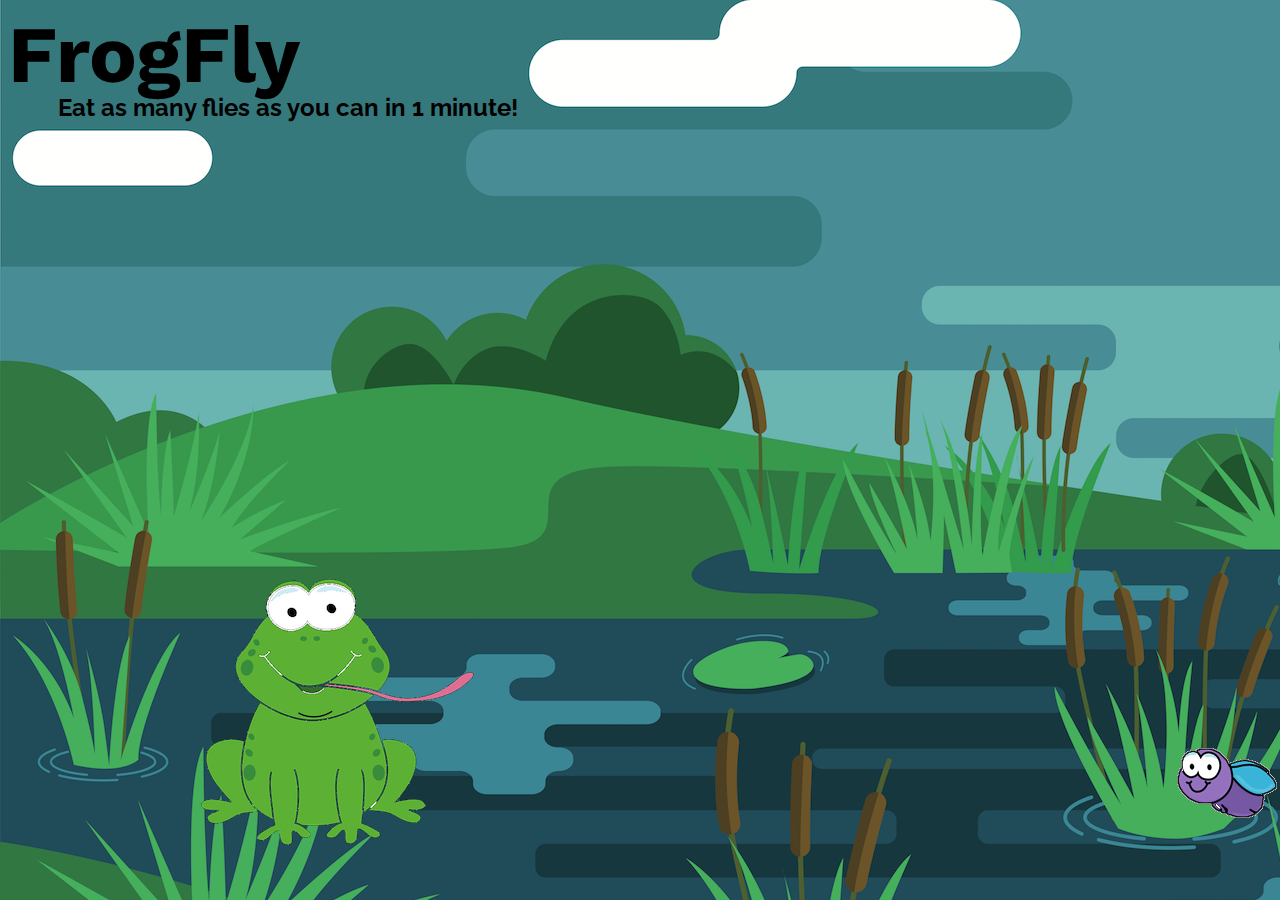
==== index.html @ e5e4af34 "Add files via upload" ====
<!DOCTYPE html>
<html>

	<body background = "background.png" class="background">
	<link rel="stylesheet" type="text/css" href="stylesheet.css">
	<link href="https://fonts.googleapis.com/css?family=Raleway:500|Work+Sans:900" rel="stylesheet">

<head>
	<h1>FrogFly</h1>
	<h2>Eat as many flies as you can in 1 minute!</h2>
</head>


<body>
	

	<div class="frog">
		<img src="frog.png" alt="frog" class="frog-image">
	</div>

	<div class="fly">
		<img src="fly.png" alt="frog" class="fly-image">
	</div>


</body>

</html>
---- stylesheet.css ----
h1 {
	font-family: 'Work Sans', sans-serif;
	font-size: 60pt;
	margin-top: 0;
}

h2 {
	font-family: 'Raleway', sans-serif;
	margin-top: 85px;
	margin-left: 50px;
}

h1, h2 {
	position: absolute;
}

.startButton {
	background-color: "white";
	border-radius: 12px;
}

.frog {
	position: absolute;
	bottom: 50px;
	left: 200px;

}

.fly {
	position: absolute;
	bottom: 75px;
	right: 0px;
	-webkit-animation: floatBubble 8s infinite  normal ease-out;
}

@-webkit-keyframes floatBubble {
    0% {right:0%;}
    10% { right:10%;}
    20% { right: 20%; }
    30% { right: 30%; }
    40% { right: 40%; }
    50% { left: 50%; }
    60% { left: 40% }
    70% { left: 30% }
    80% { left: 20% }
    90% { left: 10% }
    100% { left: 0%;
    }
}
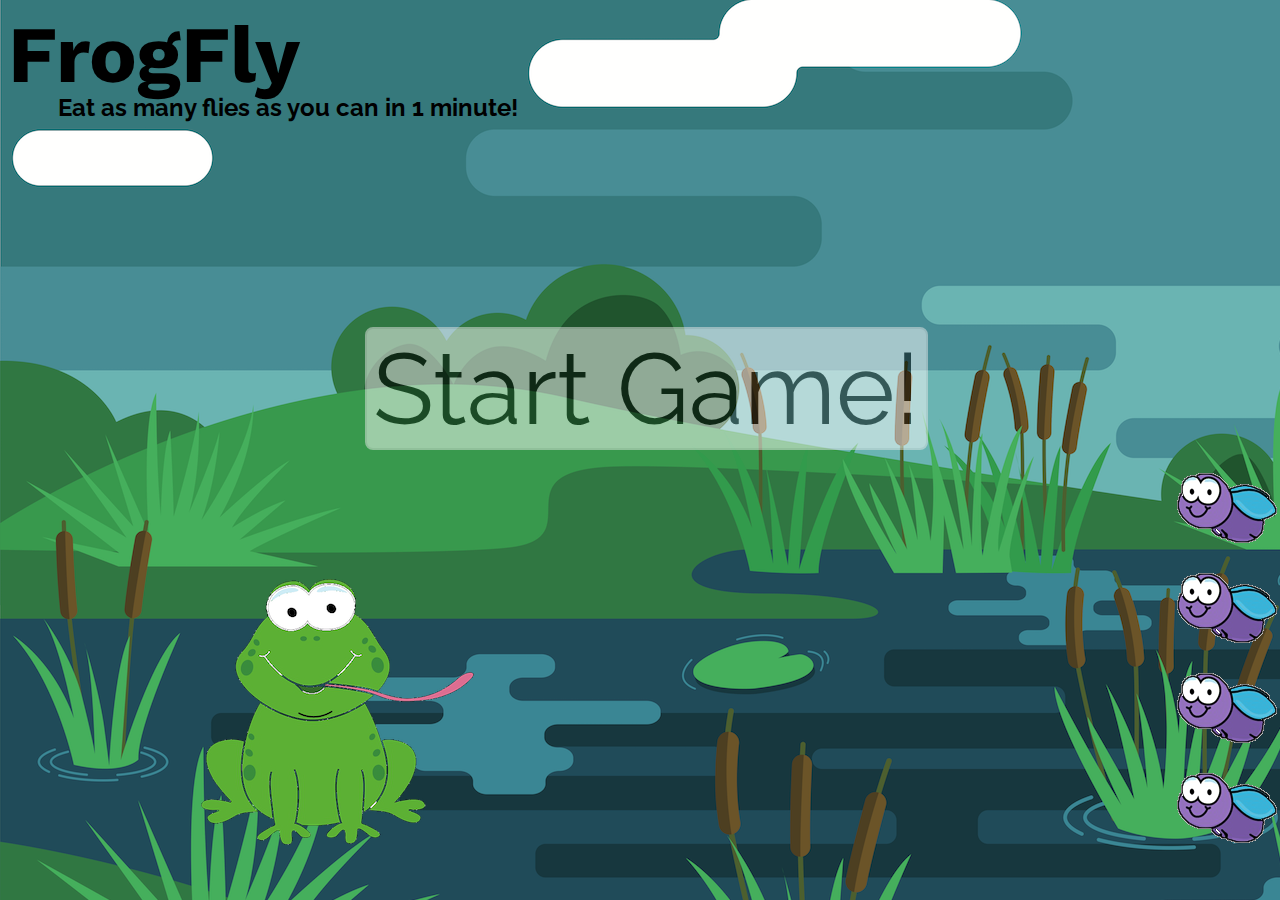
==== commit 3d0f4c98: "Add files via upload" ====
--- a/index.html
+++ b/index.html
@@ -18,10 +18,26 @@
 		<img src="frog.png" alt="frog" class="frog-image">
 	</div>
 
-	<div class="fly">
-		<img src="fly.png" alt="frog" class="fly-image">
+	<div class="fly fly1">
+		<img src="fly.png" alt="fly" class="fly-image-1">
 	</div>
 
+	<div class="fly fly2">
+		<img src="fly.png" alt="fly2" class="fly-image-2">
+	</div>
+
+	<div class="fly fly3">
+		<img src="fly.png" alt="fly3" class="fly-image-3">
+	</div>
+
+	<div class="fly fly4">
+		<img src="fly.png" alt="fly4" class="fly-image-4">
+	</div>
+
+
+	<div class="wrapper">
+		<button class="startButton">Start Game!</button>
+	</div>
 
 </body>
 
--- a/stylesheet.css
+++ b/stylesheet.css
@@ -14,10 +14,37 @@
 	position: absolute;
 }
 
+.wrapper {
+	text-align: center;
+	margin-right: 550px;
+
+}
+
 .startButton {
-	background-color: "white";
-	border-radius: 12px;
+    background-color: white;
+    opacity: 0.5;
+    color: black;
+    border: 2px solid #e7e7e7;
+    position: absolute;
+	bottom: 50%;
+    font-size: 100px;
+    cursor: pointer;
+    font-family: "Raleway", sans-serif;
+    border-radius: 8px;
+    -webkit-transition-duration: 0.4s; /* Safari */
+    transition-duration: 0.4s;
 }
+
+
+.startButton:hover {
+    box-shadow: 0 12px 16px 0 rgba(0,0,0,0.24),0 17px 50px 0 rgba(0,0,0,0.19);
+    opacity: 0.75;
+    }
+
+.startButton:checked {
+	display: block;
+}
+
 
 .frog {
 	position: absolute;
@@ -26,24 +53,48 @@
 
 }
 
-.fly {
+.fly1 {
 	position: absolute;
-	bottom: 75px;
+	bottom: 50px;
 	right: 0px;
-	-webkit-animation: floatBubble 8s infinite  normal ease-out;
+	-webkit-animation: moveFly 2s infinite  normal ease-out;
 }
 
-@-webkit-keyframes floatBubble {
+.fly2 {
+	position: absolute;
+	bottom: 150px;
+	right: 0px;
+	-webkit-animation: moveFly 4s infinite  normal ease-out;
+	animation-delay: 1s;
+}
+
+.fly3 {
+	position: absolute;
+	bottom: 250px;
+	right: 0px;
+	-webkit-animation: moveFly 5s infinite  normal ease-out;
+	animation-delay: 2s;
+}
+
+.fly4 {
+	position: absolute;
+	bottom: 350px;
+	right: 0px;
+	-webkit-animation: moveFly 3s infinite  normal ease-out;
+	animation-delay: 3s;
+}
+
+@-webkit-keyframes moveFly {
     0% {right:0%;}
     10% { right:10%;}
     20% { right: 20%; }
     30% { right: 30%; }
     40% { right: 40%; }
-    50% { left: 50%; }
-    60% { left: 40% }
-    70% { left: 30% }
-    80% { left: 20% }
-    90% { left: 10% }
-    100% { left: 0%;
+    50% { right: 50%; }
+    60% { right: 60% }
+    70% { right: 70% }
+    80% { right: 80% }
+    90% { right: 90% }
+    100% { right: 100%;
     }
 }
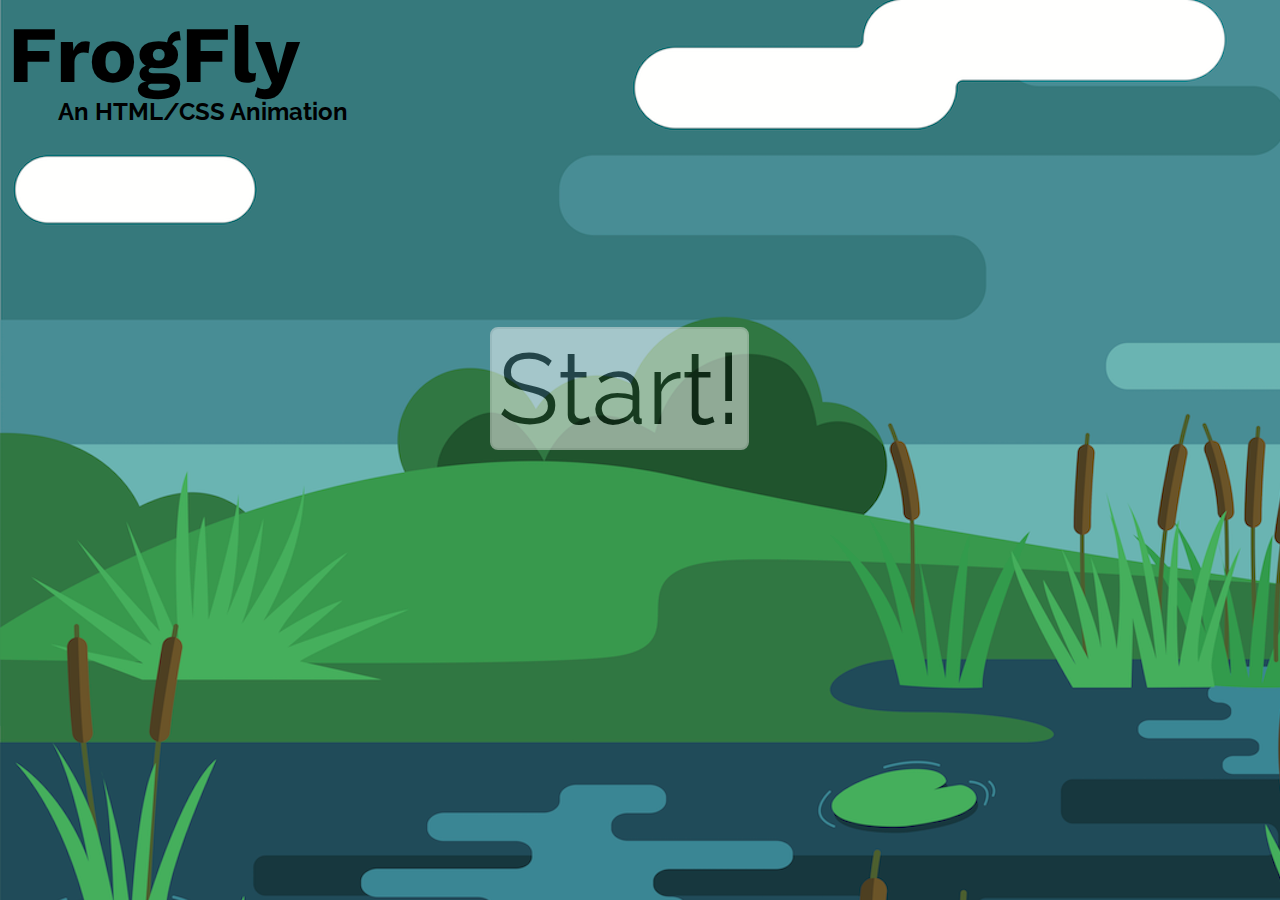
==== commit d2a933bc: "Add files via upload" ====
--- a/index.html
+++ b/index.html
@@ -1,5 +1,22 @@
+
 <!DOCTYPE html>
 <html>
+
+<!--
+	Project: FlyFrogger
+
+	Group: Justin Little, Nick Jones, Reuel Jacques-Sorrell
+
+   	Description: 
+	   	FlyFrogger is an animation implemented by HTML and CSS. The "index.html" file implements a div/button titled "Start" with a link that loads a seperate file "game.html" when clicked.
+
+	Imports:
+		<body background> is implemented to import the "background.png" image as the background image.
+
+		"stylesheet.css" is the .css file that will format both the "index.html" and "game.html files"
+
+		Two fonts are imported from Google - Raleway and Work Sans - that will be implemented in the .css file.
+-->
 
 	<body background = "background.png" class="background">
 	<link rel="stylesheet" type="text/css" href="stylesheet.css">
@@ -7,38 +24,15 @@
 
 <head>
 	<h1>FrogFly</h1>
-	<h2>Eat as many flies as you can in 1 minute!</h2>
+	<h2>An HTML/CSS Animation</h2>
 </head>
 
-
 <body>
-	
-
-	<div class="frog">
-		<img src="frog.png" alt="frog" class="frog-image">
+	<div class="wrapper">
+		<button class="startButton">
+			<a href="game.html">Start!</a>
+		</button>
 	</div>
-
-	<div class="fly fly1">
-		<img src="fly.png" alt="fly" class="fly-image-1">
-	</div>
-
-	<div class="fly fly2">
-		<img src="fly.png" alt="fly2" class="fly-image-2">
-	</div>
-
-	<div class="fly fly3">
-		<img src="fly.png" alt="fly3" class="fly-image-3">
-	</div>
-
-	<div class="fly fly4">
-		<img src="fly.png" alt="fly4" class="fly-image-4">
-	</div>
-
-
-	<div class="wrapper">
-		<button class="startButton">Start Game!</button>
-	</div>
-
 </body>
 
 </html>--- a/stylesheet.css
+++ b/stylesheet.css
@@ -1,100 +1,449 @@
+
+/*
+	Project: FlyFrogger
+
+	Group: Justin Little, Nick Jones, Reuel Jacques-Sorrell
+
+	Description: 
+		The "stylesheet.css" file formats the appearance and animation of the
+		"index.html" and "game.html" files.
+*/
+
+
+/* Formatting the heading "FlyFrogger" */
 h1 {
 	font-family: 'Work Sans', sans-serif;
 	font-size: 60pt;
 	margin-top: 0;
 }
 
+/* Formatting the sub-heading "An HTML/CSS Animation" */
 h2 {
 	font-family: 'Raleway', sans-serif;
-	margin-top: 85px;
+	margin-top: 89px;
 	margin-left: 50px;
 }
 
+/* 
+	Formats the positioning of both the heading & sub-heading to absolute postion
+	so that the exact margins can be declared in the upper, left-hand corner
+*/
 h1, h2 {
 	position: absolute;
 }
 
+/* This wrapper div class is created to align the Start button in the center */
 .wrapper {
 	text-align: center;
-	margin-right: 550px;
-
-}
-
+	margin-right: 300px;
+}
+
+/* Formats the start button */
 .startButton {
     background-color: white;
+    opacity: 0.5; /* medium transparency */
+    color: black;
+    border: 2px solid #e7e7e7;
+    position: absolute;
+	bottom: 50%; /* middle of the screen top/bottom */
+    font-size: 100px;
+    cursor: pointer; 
+    font-family: "Raleway", sans-serif;
+    border-radius: 8px;
+    /* Refers to the hover/visited animation actiions, 
+    	which changes the box shading and opacity which takes 0.4 seconds. */
+    -webkit-transition-duration: 0.4s; 
+    transition-duration: 0.4s;
+}
+
+/* The wrapper2 div/class created to format the positioning of the Reset 
+	button on the screen */
+.wrapper2 {
+	text-align: center;
+}
+
+/* Formats the Restart button the same as the Start button with different positioning */
+.resetButton {
+    background-color: white;
+    position: absolute;
+    margin-left: 675px;
     opacity: 0.5;
     color: black;
     border: 2px solid #e7e7e7;
     position: absolute;
-	bottom: 50%;
-    font-size: 100px;
+    font-size: 50px;
     cursor: pointer;
     font-family: "Raleway", sans-serif;
     border-radius: 8px;
-    -webkit-transition-duration: 0.4s; /* Safari */
+    -webkit-transition-duration: 0.4s;
     transition-duration: 0.4s;
 }
 
-
-.startButton:hover {
+/* Formats the reset & start buttons when the mouse hovers over the button */
+.startButton:hover, .resetButton:hover {
     box-shadow: 0 12px 16px 0 rgba(0,0,0,0.24),0 17px 50px 0 rgba(0,0,0,0.19);
     opacity: 0.75;
     }
 
-.startButton:checked {
-	display: block;
-}
-
-
+/* Formats the link on the button to appear black instead of blue or purple */
+a, a:visited {
+	text-decoration: none;
+	color: black;
+}
+
+/* Formats the image of the frog with tongue, refers to "frog.png" */
+.frog_tongue {
+	position: absolute;
+	opacity: 0;
+	bottom: 0px;
+	left: 200px;
+	-webkit-animation: lick 60s infinite  normal;
+	animation-delay: 4s;
+	animation-iteration-count: 1;
+}
+
+/* Formats the image of the frog without the tongue, refers to "frog_2.png" */
 .frog {
 	position: absolute;
-	bottom: 50px;
+	bottom: 0px;
 	left: 200px;
-
-}
+	-webkit-animation: moveFrog 60s infinite  normal ease-out;
+	animation-delay: 4s;
+	animation-iteration-count: 1;
+
+}
+
+/* 
+
+The following formats the individual flies that appear on the screen from
+	the right to the left side of the screen
+ */
 
 .fly1 {
-	position: absolute;
-	bottom: 50px;
+	opacity: 0;
+	position: absolute;
+	bottom: 100px;
 	right: 0px;
-	-webkit-animation: moveFly 2s infinite  normal ease-out;
+	-webkit-animation: moveFly 6s infinite  normal ease-out;
+	animation-delay: 6s;
+	animation-iteration-count: 4;	
 }
 
 .fly2 {
-	position: absolute;
-	bottom: 150px;
+	opacity: 0;
+	position: absolute;
+	bottom: 250px;
 	right: 0px;
 	-webkit-animation: moveFly 4s infinite  normal ease-out;
-	animation-delay: 1s;
+	animation-delay: 4s;
+	animation-iteration-count: 6; 
 }
 
 .fly3 {
-	position: absolute;
-	bottom: 250px;
+	opacity: 0;
+	position: absolute;
+	bottom: 400px;
 	right: 0px;
 	-webkit-animation: moveFly 5s infinite  normal ease-out;
+	animation-delay: 5s;
+	animation-iteration-count: 5;
+}
+
+.fly4 {
+	opacity: 0;
+	position: absolute;
+	bottom: 550px;
+	right: 0px;
+	-webkit-animation: moveFly 4s infinite normal ease-out;
 	animation-delay: 2s;
-}
-
-.fly4 {
-	position: absolute;
-	bottom: 350px;
-	right: 0px;
-	-webkit-animation: moveFly 3s infinite  normal ease-out;
-	animation-delay: 3s;
-}
+	animation-iteration-count: 7;
+}
+
+/* 
+	> The following is a function called "moveFly" that creates the fly's animation.
+	> The percentages on the left-hand side represent the time throughout each interval
+		of the animation.
+	> "right: 0-100%" shows the position of the flies accross the screen from right to left.
+	> The opacity is adjusted to 100 until 70% of the animation, where the fly disappears, 
+		which is "opacity: 0"
+ */
 
 @-webkit-keyframes moveFly {
-    0% {right:0%;}
-    10% { right:10%;}
-    20% { right: 20%; }
-    30% { right: 30%; }
-    40% { right: 40%; }
-    50% { right: 50%; }
-    60% { right: 60% }
-    70% { right: 70% }
-    80% { right: 80% }
-    90% { right: 90% }
-    100% { right: 100%;
-    }
-}
+    0% {right:0%; opacity: 100;}
+    10% { right:10%; opacity: 100;}
+    20% { right: 20%; opacity: 100;}
+    30% { right: 30%; opacity: 100;}
+    40% { right: 40%; opacity: 100;}
+    50% { right: 50%; opacity: 100;}
+    60% { right: 60%; opacity: 100;}
+    70% { right: 70%; opacity: 100;}
+    71% { right: 70%; opacity: 0; }
+    80% { right: 80%; opacity: 0;}
+    90% { right: 90%; opacity: 0;}
+    100% { right: 100%; opacity: 0;}
+}
+
+/*
+	> The following is a function called "moveFrog" which directs the animation for the 
+		"frog" image to move to the fly & disappear once the frog meets the fly, allowing 
+		ONLY the "frog_tongue" image to be present. This effect will create the effect
+		that the frog is catching the fly. The seperate animation titled "lick" is below
+		"moveFrog"
+	> The percentages throughout the animation interval are set based on what timeframe 
+		throughout the 60 second animation the fly reaches the frogs vicinity (70% of the 
+		screen from the right margin).
+	> The opacity is set to 100 to begin with, and is adjusted to 0 at 0.1s before and
+		after the frog reaches the fly.
+	> The positioning (Ex. bottom: 460px) is adjusted every time a new fly crosses the 
+		frog's threshold. The positions are exactly the same as the fly's (set from the 
+		bottom margin) so that the frog meets the fly at the exact position.
+*/
+
+@-webkit-keyframes moveFrog {
+	0% { bottom: 0px;}
+
+	1.48% { opacity: 100; }
+	1.49% { opacity: 0; }
+	1.5% { bottom: 460px;}
+	1.51% { opacity: 100; }
+
+	4.8% { opacity: 100; }
+	4.9% { opacity: 0; }
+	5% { bottom: 120px; }
+	5.1% { opacity: 100; }
+
+	6.8% { opacity: 100; }
+	6.9% { opacity: 0; }
+	7% { bottom: 300px; }
+	7.1% { opacity: 100; }
+
+	7.8% { opacity: 100; }
+	7.9% { opacity: 0; }
+	8% { bottom: 460px;}
+	8.1% { opacity: 100; }
+
+	9.3% { opacity: 100; }
+	9.4% { opacity: 0; }
+	9.5% { bottom: 0px; }
+	9.6% { opacity: 100; }
+	
+	10.8% { opacity: 100; }
+	10.9% { opacity: 0; }
+	11% { bottom: 120px; }
+	11.1% { opacity: 100; }
+
+	13.8% { opacity: 100; }
+	13.9% { opacity: 0; }
+	14% { bottom: 460px; }
+	14.1% { opacity: 100; }
+
+	15.3% { opacity: 100; }
+	15.4% { opacity: 0; }
+	15.5% { bottom: 300px; }
+	15.6% { opacity: 100; }
+
+	17.8% { opacity: 100; }
+	17.9% { opacity: 0; }
+	18% { bottom: 120px; }
+	18.1% { opacity: 100; }
+
+	19.8% { opacity: 100; }
+	19.9% { opacity: 0; }
+	20% { bottom: 0px; }
+	20.1% {opacity: 100;}
+
+	21.3% { opacity: 100; }
+	21.4% { opacity: 0; }
+	21.5% { bottom: 460px; }
+	21.6% { opacity: 100; }
+
+	23.3% { opacity: 100; }
+	23.4% { opacity: 0; }
+	23.5% { bottom:300px; }
+	23.6% { opacity: 100; }
+
+	24.8% { opacity: 100; }
+	24.9% { opacity: 0; }
+	25% { bottom:120px; }
+	25.1% { opacity: 100; }
+
+	27.3% { opacity: 100; }
+	27.4% { opacity: 0; }
+	27.5% { bottom:460px; }
+	27.6% { opacity: 100; }
+
+	29.8% { opacity: 100; }
+	29.9% { opacity: 0; }
+	30% { bottom:0px; }
+	30.1% { opacity: 100; }
+
+	31.3% { opacity: 100; }
+	31.4% { opacity: 0; }
+	31.5% { bottom: 120px; }
+	31.6% { opacity: 100; }
+
+	32.8% { opacity: 100; }
+	32.9% { opacity: 0; }
+	33% { bottom: 300px; }
+	33.1% { opacity: 100; }
+
+	34.8% { opacity: 100; }
+	34.9% { opacity: 0; }
+	35% { bottom: 460px; }
+	35.1% { opacity: 100; }
+
+	37.8% { opacity: 100; }
+	37.9% { opacity: 0; }
+	38% { bottom: 120px; }
+	38.1% { opacity: 100; }
+
+	39.8% { opacity: 100; }
+	39.9% { opacity: 0; }
+	40% { bottom: 0px; }
+	40.1% { opacity: 100; }
+
+	40.8% { opacity: 100; }
+	40.9% { opacity: 0; }
+	41% { bottom: 300px; }
+	41.1% { opacity: 100; }
+
+	41.8% { opacity: 100; }
+	41.9% { opacity: 0; }
+	42% { bottom: 460px; }
+	42.1% { opacity: 100; }
+
+	45% { bottom: 0px; }
+
+	100% { bottom: 0px; }
+}
+
+/*
+	> The following is a function called "lick" which directs the animation for the
+		"frog_tongue" image to move the the fly & appear at the time the frog meets the fly
+	> The opacity is set to 0 to begin with, and is adjusted to 100 at 0.1s before and
+		after the frog reaches the fly.
+	> The positioning (Ex. "bottom: 460px") is adjusted to mimick the keyframe "moveFrog"
+		so that the "frog_tongue" image follows the normal "frog" image.
+*/
+
+@-webkit-keyframes lick {
+	0% { bottom: 0px;}
+
+	1.3% { opacity: 0; }
+	1.4% { opacity: 100; }
+	1.5% { bottom: 460px;}
+	1.6% { opacity: 0; }
+
+	4.8% { opacity: 0; }
+	4.9% { opacity: 100; }
+	5% { bottom: 120px; }
+	5.1% { opacity: 0; }
+
+	6.8% { opacity: 0; }
+	6.9% { opacity: 100; }
+	7% { bottom: 300px; }
+	7.1% { opacity: 0; }
+
+	7.8% { opacity: 0; }
+	7.9% { opacity: 100; }
+	8% { bottom: 460px;}
+	8.1% { opacity: 0; }
+
+	9.3% { opacity: 0; }
+	9.4% { opacity: 100; }
+	9.5% { bottom: 0px; }
+	9.6% { opacity: 0; }
+	
+	10.8% { opacity: 0; }
+	10.9% { opacity: 100; }
+	11% { bottom: 120px; }
+	11.1% { opacity: 0; }
+
+	13.8% { opacity: 0; }
+	13.9% { opacity: 100; }
+	14% { bottom: 460px; }
+	14.1% { opacity: 0; }
+
+	15.3% { opacity: 0; }
+	15.4% { opacity: 100; }
+	15.5% { bottom: 300px; }
+	15.6% { opacity: 0; }
+
+	17.8% { opacity: 0; }
+	17.9% { opacity: 100; }
+	18% { bottom: 120px; }
+	18.1% { opacity: 0; }
+
+	19.8% {opacity: 0;}
+	19.9% { opacity: 100; }
+	20% { bottom: 0px; }
+	20.1% {opacity: 0;}
+
+	21.3% { opacity: 0; }
+	21.4% { opacity: 100; }
+	21.5% { bottom: 460px; }
+	21.6% { opacity: 0; }
+
+	23.3% { opacity: 0; }
+	23.4% { opacity: 100; }
+	23.5% { bottom:300px; }
+	23.6% { opacity: 0; }
+
+	24.8% { opacity: 0; }
+	24.9% { opacity: 100; }
+	25% { bottom:120px; }
+	25.1% { opacity: 0; }
+
+	27.3% { opacity: 0; }
+	27.4% { opacity: 100; }
+	27.5% { bottom:460px; }
+	27.6% { opacity: 0; }
+
+	29.8% { opacity: 0; }
+	29.9% { opacity: 100; }
+	30% { bottom:0px; }
+	30.1% { opacity: 0; }
+
+	31.3% { opacity: 0; }
+	31.4% { opacity: 100; }
+	31.5% { bottom: 120px; }
+	31.6% { opacity: 0; }
+
+	32.8% { opacity: 0; }
+	32.9% { opacity: 100; }
+	33% { bottom: 300px; }
+	33.1% { opacity: 0; }
+
+	34.8% { opacity: 0; }
+	34.9% { opacity: 100; }
+	35% { bottom: 460px; }
+	35.1% { opacity: 0; }
+
+	37.8% { opacity: 0; }
+	37.9% { opacity: 100; }
+	38% { bottom: 120px; }
+	38.1% { opacity: 0; }
+
+	39.8% { opacity: 0; }
+	39.9% { opacity: 100; }
+	40% { bottom: 0px; }
+	40.1% { opacity: 0; }
+
+	40.8% { opacity: 0; }
+	40.9% { opacity: 100; }
+	41% { bottom: 300px; }
+	41.1% { opacity: 0; }
+
+	41.8% { opacity: 0; }
+	41.9% { opacity: 100; }
+	42% { bottom: 460px; }
+	42.1% { opacity: 0; }
+
+	45% { bottom: 0px; }
+
+	100% { bottom: 0px; }
+}
+
+
+
+
